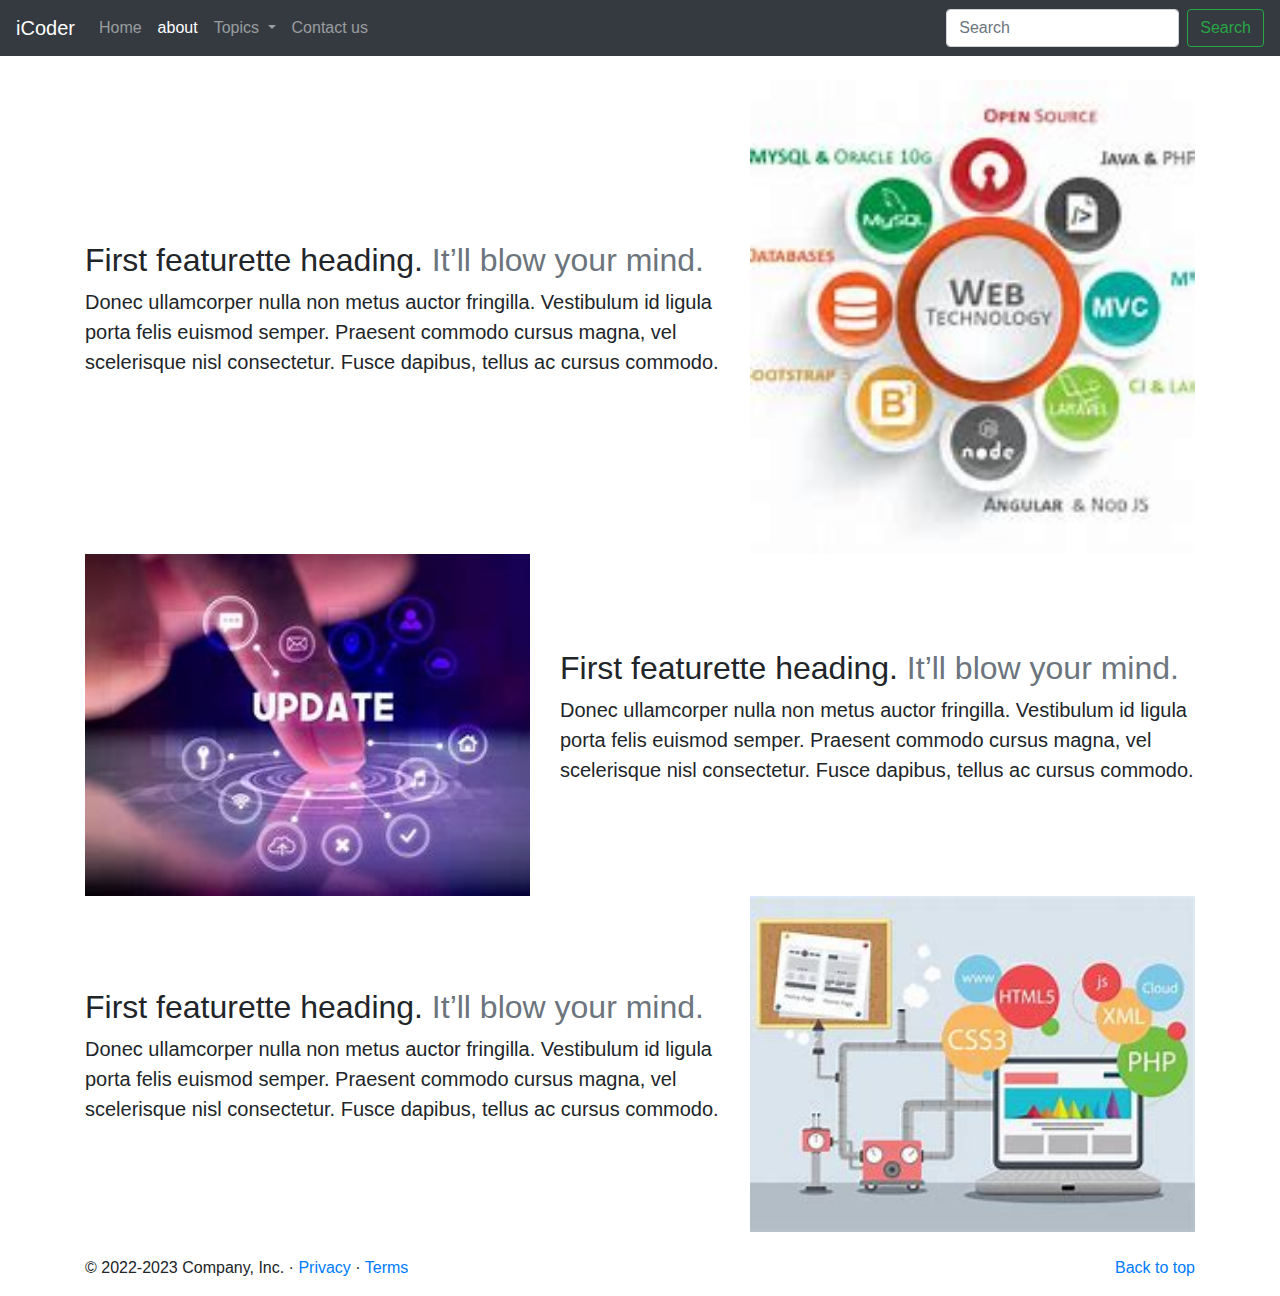
==== about.html @ cbdb39c2 "Initiaql Commit" ====
<!doctype html>
<html lang="en">

<head>
    <!-- Required meta tags -->
    <meta charset="utf-8">
    <meta name="viewport" content="width=device-width, initial-scale=1, shrink-to-fit=no">

    <!-- Bootstrap CSS -->
    <link rel="stylesheet" href="https://cdn.jsdelivr.net/npm/bootstrap@4.4.1/dist/css/bootstrap.min.css"
        integrity="sha384-Vkoo8x4CGsO3+Hhxv8T/Q5PaXtkKtu6ug5TOeNV6gBiFeWPGFN9MuhOf23Q9Ifjh" crossorigin="anonymous">
    <link rel="stylesheet" href="style.css">

    <title>icoder</title>
</head>

<body>

    <nav class="navbar navbar-expand-lg navbar-dark bg-dark">
        <a class="navbar-brand" href="#">iCoder</a>
        <button class="navbar-toggler" type="button" data-toggle="collapse" data-target="#navbarSupportedContent"
            aria-controls="navbarSupportedContent" aria-expanded="false" aria-label="Toggle navigation">
            <span class="navbar-toggler-icon"></span>
        </button>

        <div class="collapse navbar-collapse" id="navbarSupportedContent">
            <ul class="navbar-nav mr-auto">
                <li class="nav-item ">
                    <a class="nav-link" href="/">Home <span class="sr-only">(current)</span></a>
                </li>
                <li class="nav-item active">
                    <a class="nav-link" href="/about.html">about</a>
                </li>
                <!-- <li class="nav-item">
                <a class="nav-link" href="/contact.html">Contact us</a>
              </li> -->
                <li class="nav-item dropdown">
                    <a class="nav-link dropdown-toggle" href="#" id="navbarDropdown" role="button"
                        data-toggle="dropdown" aria-haspopup="true" aria-expanded="false">
                        Topics
                    </a>
                    <div class="dropdown-menu" aria-labelledby="navbarDropdown">
                        <a class="dropdown-item" href="#">Technology</a>
                        <a class="dropdown-item" href="#">Another web development</a>
                        <div class="dropdown-divider"></div>
                        <a class="dropdown-item" href="#">Support</a>
                        <a class="dropdown-item" href="#">Write for us</a>
                    </div>
                </li>
                <li class="nav-item">
                    <a class="nav-link " href="contact.html" tabindex="-1" aria-disabled="true">Contact us</a>
                </li>
            </ul>
            <form class="form-inline my-2 my-lg-0">
                <input class="form-control mr-sm-2" type="search" placeholder="Search" aria-label="Search">
                <button class="btn btn-outline-success my-2 my-sm-0" type="submit">Search</button>
            </form>
        </div>
    </nav>


    <!-- 
      <div id="carouselExampleCaptions" class="carousel slide carousel-fade" data-ride="carousel">
        <ol class="carousel-indicators">
          <li data-target="#carouselExampleCaptions" data-slide-to="0" class="active"></li>
          <li data-target="#carouselExampleCaptions" data-slide-to="1"></li>
          <li data-target="#carouselExampleCaptions" data-slide-to="2"></li>
        </ol>
        <div class="carousel-inner">
          <div class="carousel-item active">
            <img src="img1.jpg" class="d-block w-100" alt="..." >
            <div class="carousel-caption d-none d-md-block">
              <h5>First slide label</h5>
              <p>Nulla vitae elit libero, a pharetra augue mollis interdum.</p>
              <button class="btn btn-danger">button1</button>
              <button class="btn btn-primary">button2</button>
              <button class="btn btn-success">button3</button>
            </div>
          </div>
          <div class="carousel-item">
            <img src="img2.jpg" class="d-block w-100" alt="...">
            <div class="carousel-caption d-none d-md-block">
              <h5>Second slide label</h5>
              <p>Lorem ipsum dolor sit amet, consectetur adipiscing elit.</p>
              <button class="btn btn-danger">button1</button>
              <button class="btn btn-primary">button2</button>
              <button class="btn btn-success">button3</button>
            </div>
          </div>
          <div class="carousel-item">
            <img src="img3.jpg" class="d-block w-100" alt="...">
            <div class="carousel-caption d-none d-md-block">
              <h5>Third slide label</h5>
              <p>Praesent commodo cursus magna, vel scelerisque nisl consectetur.</p>
              <button class="btn btn-danger">button1</button>
              <button class="btn btn-primary">button2</button>
              <button class="btn btn-success">button3</button>
            </div>
          </div>
        </div>
        <a class="carousel-control-prev" href="#carouselExampleCaptions" role="button" data-slide="prev">
          <span class="carousel-control-prev-icon" aria-hidden="true"></span>
          <span class="sr-only">Previous</span>
        </a>
        <a class="carousel-control-next" href="#carouselExampleCaptions" role="button" data-slide="next">
          <span class="carousel-control-next-icon" aria-hidden="true"></span>
          <span class="sr-only">Next</span>
        </a>
      </div> -->



    <!-- <div class="container my-4">
        <div class="row mb-2">
            <div class="col-md-6">
              <div class="row no-gutters border rounded overflow-hidden flex-md-row mb-4 shadow-sm h-md-250 position-relative">
                <div class="col p-4 d-flex flex-column position-static">
                  <strong class="d-inline-block mb-2 text-primary">World</strong>
                  <h3 class="mb-0">Featured post</h3>
                  <div class="mb-1 text-muted">Nov 12</div>
                  <p class="card-text mb-auto">This is a wider card with supporting text below as a natural lead-in to additional content.</p>
                  <a href="#" class="stretched-link">Continue reading</a>
                </div>
                <div class="col-auto d-none d-lg-block">
                <img src="card1.jpg"  class="bd-placeholder-img" width="200" height="250" alt="">
                </div>
              </div>
            </div>
            <div class="col-md-6">
              <div class="row no-gutters border rounded overflow-hidden flex-md-row mb-4 shadow-sm h-md-250 position-relative">
                <div class="col p-4 d-flex flex-column position-static">
                  <strong class="d-inline-block mb-2 text-success">Design</strong>
                  <h3 class="mb-0">Post title</h3>
                  <div class="mb-1 text-muted">Nov 11</div>
                  <p class="mb-auto">This is a wider card with supporting text below as a natural lead-in to additional content.</p>
                  <a href="#" class="stretched-link">Continue reading</a>
                </div>
                <div class="col-auto d-none d-lg-block">
                  <img src="card2.jpg"  class="bd-placeholder-img" width="200" height="250" alt="">
                </div>
              </div>
            </div>
          </div>
          <div class="row mb-2">
            <div class="col-md-6">
              <div class="row no-gutters border rounded overflow-hidden flex-md-row mb-4 shadow-sm h-md-250 position-relative">
                <div class="col p-4 d-flex flex-column position-static">
                  <strong class="d-inline-block mb-2 text-primary">World</strong>
                  <h3 class="mb-0">Featured post</h3>
                  <div class="mb-1 text-muted">Nov 12</div>
                  <p class="card-text mb-auto">This is a wider card with supporting text below as a natural lead-in to additional content.</p>
                  <a href="#" class="stretched-link">Continue reading</a>
                </div>
                <div class="col-auto d-none d-lg-block">
                <img src="card1.jpg"  class="bd-placeholder-img" width="200" height="250" alt="">
                </div>
              </div>
            </div>
            <div class="col-md-6">
              <div class="row no-gutters border rounded overflow-hidden flex-md-row mb-4 shadow-sm h-md-250 position-relative">
                <div class="col p-4 d-flex flex-column position-static">
                  <strong class="d-inline-block mb-2 text-success">Design</strong>
                  <h3 class="mb-0">Post title</h3>
                  <div class="mb-1 text-muted">Nov 11</div>
                  <p class="mb-auto">This is a wider card with supporting text below as a natural lead-in to additional content.</p>
                  <a href="#" class="stretched-link">Continue reading</a>
                </div>
                <div class="col-auto d-none d-lg-block">
                  <img src="card2.jpg"  class="bd-placeholder-img" width="200" height="250" alt="">
                </div>
              </div>
            </div>
          </div>
      </div> -->

    <div class="container my-4">

        <div class="row featurette d-flex justify-content-center  align-items-center">
            <div class="col-md-7">
                <h2 class="featurette-heading">First featurette heading. <span class="text-muted">It’ll blow your
                        mind.</span></h2>
                <p class="lead">Donec ullamcorper nulla non metus auctor fringilla. Vestibulum id ligula porta felis
                    euismod semper. Praesent commodo cursus magna, vel scelerisque nisl consectetur. Fusce dapibus,
                    tellus ac cursus commodo.</p>
            </div>
            <div class="col-md-5">
                <img src="tech1.jpg"    class="bd-placeholder-img bd-placeholder-img-lg featurette-image img-fluid mx-auto" width="500"
                height="500" alt="">
            </div>
        </div>

        <div class="row featurette d-flex justify-content-center  align-items-center">
            <div class="col-md-7  order-md-2">
                <h2 class="featurette-heading">First featurette heading. <span class="text-muted">It’ll blow your
                        mind.</span></h2>
                <p class="lead">Donec ullamcorper nulla non metus auctor fringilla. Vestibulum id ligula porta felis
                    euismod semper. Praesent commodo cursus magna, vel scelerisque nisl consectetur. Fusce dapibus,
                    tellus ac cursus commodo.</p>
            </div>
            <div class="col-md-5 order-md-1">
               <img src="tech2.jpg"  class="bd-placeholder-img bd-placeholder-img-lg featurette-image img-fluid mx-auto" width="500"
               height="500" alt="">
            </div>
        </div>

        <div class="row featurette d-flex justify-content-center  align-items-center">
            <div class="col-md-7">
                <h2 class="featurette-heading">First featurette heading. <span class="text-muted">It’ll blow your
                        mind.</span></h2>
                <p class="lead">Donec ullamcorper nulla non metus auctor fringilla. Vestibulum id ligula porta felis
                    euismod semper. Praesent commodo cursus magna, vel scelerisque nisl consectetur. Fusce dapibus,
                    tellus ac cursus commodo.</p>
            </div>
            <div class="col-md-5">
                <img src="tech3.jpg"   class="bd-placeholder-img bd-placeholder-img-lg featurette-image img-fluid mx-auto" width="500"
                height="500" alt="">
            </div>
        </div>

    </div>







    <!--footer-->

<footer class="container">
    <p class="float-right"><a href="#">Back to top</a></p>
    <p>© 2022-2023 Company, Inc. · <a href="#">Privacy</a> · <a href="#">Terms</a></p>
  </footer>








    <!-- Optional JavaScript -->
    <!-- jQuery first, then Popper.js, then Bootstrap JS -->
    <script src="https://code.jquery.com/jquery-3.4.1.slim.min.js"
        integrity="sha384-J6qa4849blE2+poT4WnyKhv5vZF5SrPo0iEjwBvKU7imGFAV0wwj1yYfoRSJoZ+n"
        crossorigin="anonymous"></script>
    <script src="https://cdn.jsdelivr.net/npm/popper.js@1.16.0/dist/umd/popper.min.js"
        integrity="sha384-Q6E9RHvbIyZFJoft+2mJbHaEWldlvI9IOYy5n3zV9zzTtmI3UksdQRVvoxMfooAo"
        crossorigin="anonymous"></script>
    <script src="https://cdn.jsdelivr.net/npm/bootstrap@4.4.1/dist/js/bootstrap.min.js"
        integrity="sha384-wfSDF2E50Y2D1uUdj0O3uMBJnjuUD4Ih7YwaYd1iqfktj0Uod8GCExl3Og8ifwB6"
        crossorigin="anonymous"></script>
</body>

</html>
---- style.css ----
.w-100{
    /* width: 50px; */
    /* margin-left: 100px; */
    /* height: 400px; */
}
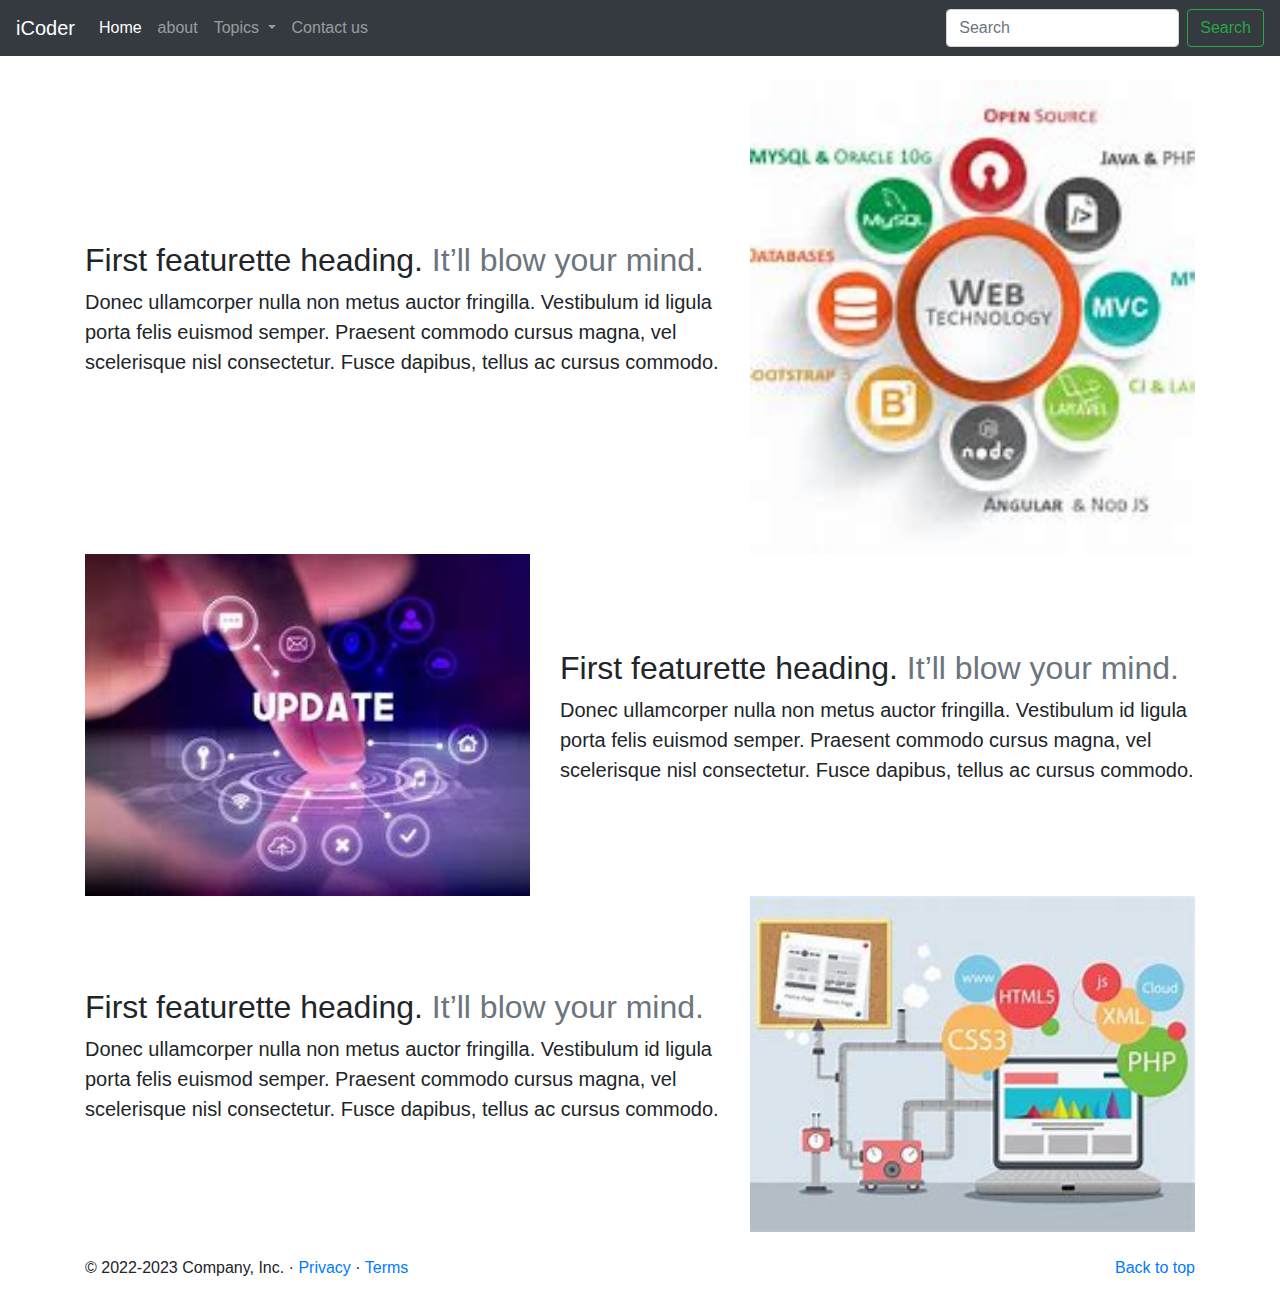
==== commit 20fd8bd2: "Update about.html" ====
--- a/about.html
+++ b/about.html
@@ -24,33 +24,33 @@
         </button>
 
         <div class="collapse navbar-collapse" id="navbarSupportedContent">
-            <ul class="navbar-nav mr-auto">
-                <li class="nav-item ">
-                    <a class="nav-link" href="/">Home <span class="sr-only">(current)</span></a>
-                </li>
-                <li class="nav-item active">
-                    <a class="nav-link" href="/about.html">about</a>
-                </li>
-                <!-- <li class="nav-item">
+           <ul class="navbar-nav mr-auto">
+            <li class="nav-item active">
+              <a class="nav-link" href="icoder-bootstrap/">Home <span class="sr-only">(current)</span></a>
+            </li>
+            <li class="nav-item">
+              <a class="nav-link" href="/icoder-bootstrap/about.html">about</a>
+            </li>
+            <!-- <li class="nav-item">
                 <a class="nav-link" href="/contact.html">Contact us</a>
               </li> -->
-                <li class="nav-item dropdown">
-                    <a class="nav-link dropdown-toggle" href="#" id="navbarDropdown" role="button"
-                        data-toggle="dropdown" aria-haspopup="true" aria-expanded="false">
-                        Topics
-                    </a>
-                    <div class="dropdown-menu" aria-labelledby="navbarDropdown">
-                        <a class="dropdown-item" href="#">Technology</a>
-                        <a class="dropdown-item" href="#">Another web development</a>
-                        <div class="dropdown-divider"></div>
-                        <a class="dropdown-item" href="#">Support</a>
-                        <a class="dropdown-item" href="#">Write for us</a>
-                    </div>
-                </li>
-                <li class="nav-item">
-                    <a class="nav-link " href="contact.html" tabindex="-1" aria-disabled="true">Contact us</a>
-                </li>
-            </ul>
+            <li class="nav-item dropdown">
+              <a class="nav-link dropdown-toggle" href="#" id="navbarDropdown" role="button" data-toggle="dropdown" aria-haspopup="true" aria-expanded="false">
+                Topics
+              </a>
+              <div class="dropdown-menu" aria-labelledby="navbarDropdown">
+                <a class="dropdown-item" href="#">Technology</a>
+                <a class="dropdown-item" href="#">Another web development</a>
+                <div class="dropdown-divider"></div>
+                <a class="dropdown-item" href="#">Support</a>
+                <a class="dropdown-item" href="#">Write for us</a>
+              </div>
+            </li>
+            <li class="nav-item">
+              <a class="nav-link " href="/icoder-bootstrap/contact.html" tabindex="-1" aria-disabled="true">Contact us</a>
+            </li>
+          </ul>
+         
             <form class="form-inline my-2 my-lg-0">
                 <input class="form-control mr-sm-2" type="search" placeholder="Search" aria-label="Search">
                 <button class="btn btn-outline-success my-2 my-sm-0" type="submit">Search</button>
@@ -252,4 +252,4 @@
         crossorigin="anonymous"></script>
 </body>
 
-</html>+</html>
